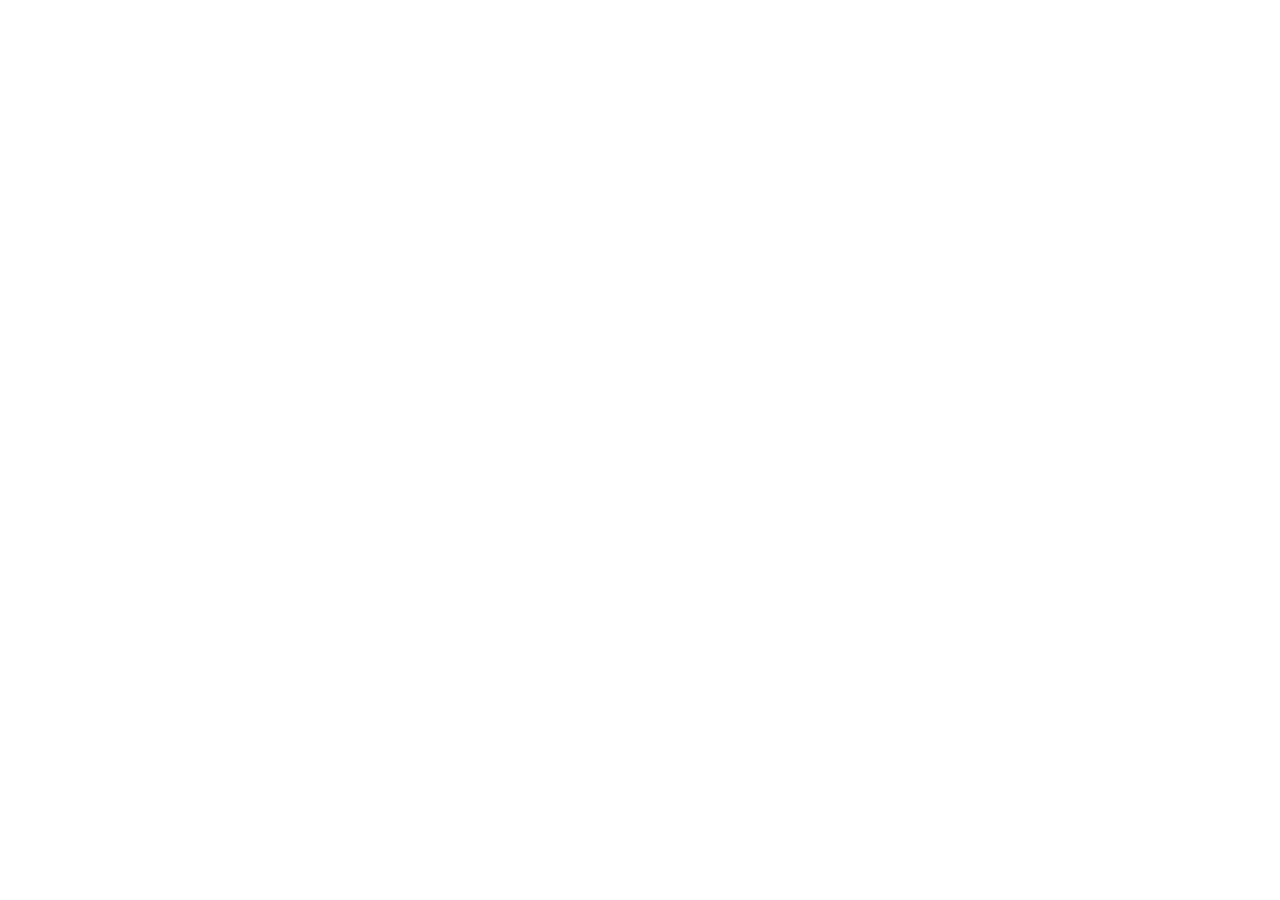
==== village-pond-planner/frontend/index.html @ ec5ebea5 "Initial Commit" ====
<!DOCTYPE html>
<html lang="en">
  <head>
    <meta charset="UTF-8" />
    <meta name="viewport" content="width=device-width, initial-scale=1.0" />
    <title>Village Pond Planner — AI-Based Site Selection</title>
    <meta name="description" content="AI-based Village Pond Planning System — terrain analysis, catchment delineation, rainfall integration, and suitability scoring for optimal pond site selection." />
    <link rel="stylesheet" href="https://unpkg.com/leaflet@1.9.4/dist/leaflet.css" />
    <link rel="preconnect" href="https://fonts.googleapis.com" />
    <link href="https://fonts.googleapis.com/css2?family=Inter:wght@300;400;500;600;700&display=swap" rel="stylesheet" />
  </head>
  <body>
    <div id="root"></div>
    <script type="module" src="/src/main.jsx"></script>
  </body>
</html>
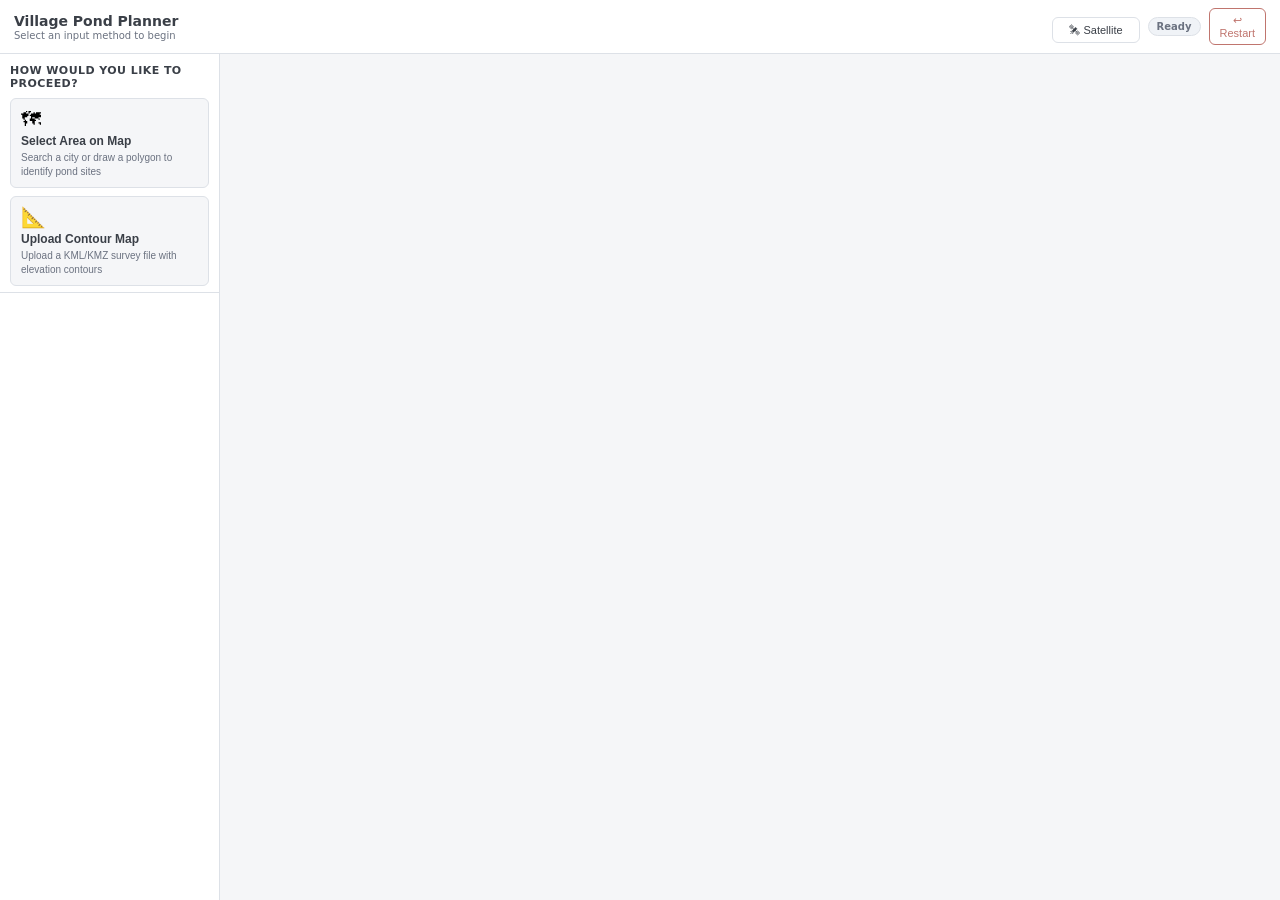
==== commit c1decd2f: "Final updates to UI, backend logic, and report" ====
--- a/village-pond-planner/frontend/index.html
+++ b/village-pond-planner/frontend/index.html
@@ -1,16 +1,260 @@
 <!DOCTYPE html>
 <html lang="en">
-  <head>
-    <meta charset="UTF-8" />
-    <meta name="viewport" content="width=device-width, initial-scale=1.0" />
-    <title>Village Pond Planner — AI-Based Site Selection</title>
-    <meta name="description" content="AI-based Village Pond Planning System — terrain analysis, catchment delineation, rainfall integration, and suitability scoring for optimal pond site selection." />
-    <link rel="stylesheet" href="https://unpkg.com/leaflet@1.9.4/dist/leaflet.css" />
-    <link rel="preconnect" href="https://fonts.googleapis.com" />
-    <link href="https://fonts.googleapis.com/css2?family=Inter:wght@300;400;500;600;700&display=swap" rel="stylesheet" />
-  </head>
-  <body>
-    <div id="root"></div>
-    <script type="module" src="/src/main.jsx"></script>
-  </body>
+<head>
+  <meta charset="UTF-8" />
+  <meta name="viewport" content="width=device-width, initial-scale=1.0" />
+  <title>Village Pond Planner</title>
+  <meta name="description" content="Plan village pond sites using terrain analysis, rainfall data and catchment delineation." />
+
+  <link rel="stylesheet" href="https://unpkg.com/leaflet@1.9.4/dist/leaflet.css" />
+  <script src="https://unpkg.com/leaflet@1.9.4/dist/leaflet.js"></script>
+  <link rel="stylesheet" href="https://cdnjs.cloudflare.com/ajax/libs/leaflet.draw/1.0.4/leaflet.draw.css" />
+  <script src="https://cdnjs.cloudflare.com/ajax/libs/leaflet.draw/1.0.4/leaflet.draw.js"></script>
+  <link rel="stylesheet" href="style.css?v=3" />
+</head>
+<body>
+
+<!-- Header -->
+<header>
+  <div>
+    <h1>Village Pond Planner</h1>
+    <div class="subtitle" id="header-subtitle">Select an input method to begin</div>
+  </div>
+  <div style="display:flex;align-items:center;gap:8px">
+    <button id="btn-satellite" class="btn" title="Toggle satellite imagery">🛰 Satellite</button>
+    <span id="status-tag" class="status-tag">Ready</span>
+    <button id="btn-restart" class="btn danger" style="width:auto;margin:0;padding:5px 10px">↩ Restart</button>
+  </div>
+</header>
+
+<div class="layout">
+  <aside class="sidebar">
+
+    <!-- ═══════════════════════════════════════════════════
+         STEP 0 — Method picker (always first)
+    ═══════════════════════════════════════════════════ -->
+    <div class="sidebar-section" id="step-method">
+      <h2>How would you like to proceed?</h2>
+      <div class="method-cards">
+        <button class="method-card" id="btn-method-area">
+          <span class="method-icon">🗺</span>
+          <span class="method-title">Select Area on Map</span>
+          <span class="method-desc">Search a city or draw a polygon to identify pond sites</span>
+        </button>
+        <button class="method-card" id="btn-method-kml">
+          <span class="method-icon">📐</span>
+          <span class="method-title">Upload Contour Map</span>
+          <span class="method-desc">Upload a KML/KMZ survey file with elevation contours</span>
+        </button>
+      </div>
+    </div>
+
+    <!-- ═══════════════════════════════════════════════════
+         STEP 1A — Map path: city search
+    ═══════════════════════════════════════════════════ -->
+    <div class="sidebar-section hidden" id="step-city" style="display:none">
+      <div class="step-header">
+        <span class="step-num">1</span>
+        <h2>City / Village</h2>
+      </div>
+      <label for="inp-city">City or village name</label>
+      <input id="inp-city" type="text" placeholder="e.g. Bhilai" />
+      <label for="inp-state">State <span style="font-size:10px;color:#9aa">(helps disambiguate)</span></label>
+      <input id="inp-state" type="text" placeholder="e.g. Chhattisgarh" />
+      <button id="btn-city-search" class="btn primary">Search →</button>
+      <div id="city-error" class="error-box"></div>
+      <div id="city-found" class="hidden" style="margin-top:6px">
+        <div class="city-pill">
+          <span id="city-found-name"></span>
+          <button id="btn-city-clear" class="pill-x" title="Clear">✕</button>
+        </div>
+      </div>
+      <!-- Skip city search and just draw -->
+      <button id="btn-skip-city" class="btn" style="margin-top:6px;font-size:11px">
+        Skip — draw directly on map ↓
+      </button>
+    </div>
+
+    <!-- ═══════════════════════════════════════════════════
+         STEP 2A — Map path: choose sub-mode
+    ═══════════════════════════════════════════════════ -->
+    <div class="sidebar-section hidden" id="step-mapmode" style="display:none">
+      <div class="step-header">
+        <span class="step-num">2</span>
+        <h2>What do you want?</h2>
+      </div>
+      <div class="mode-group">
+        <button class="btn mode-btn active" id="btn-mode-top3" data-mode="top3">🏅 Top 3 Sites</button>
+        <button class="btn mode-btn" id="btn-mode-draw" data-mode="draw">✏️ Analyze My Area</button>
+      </div>
+      <p id="mode-hint" class="mode-hint">
+        Auto-recommend the 3 best pond sites inside the city bounds.
+      </p>
+    </div>
+
+    <!-- ═══════════════════════════════════════════════════
+         STEP 3A-i — Top-3 parameters + results
+    ═══════════════════════════════════════════════════ -->
+    <div class="sidebar-section hidden" id="step-top3" style="display:none">
+      <div class="step-header">
+        <span class="step-num">3</span>
+        <h2>Parameters</h2>
+      </div>
+      <label for="sel-lc-city">Land cover</label>
+      <select id="sel-lc-city">
+        <option value="agricultural" selected>Agricultural</option>
+        <option value="vegetated">Vegetated / Forest</option>
+        <option value="built_up">Built-up</option>
+        <option value="default">Default / Mixed</option>
+      </select>
+      <label for="inp-depth-city">Pond depth (m)</label>
+      <input id="inp-depth-city" type="number" min="0.5" max="10" step="0.5" value="3" />
+      <button id="btn-top3-run" class="btn primary">Find Best Sites →</button>
+      <div id="top3-cards" style="margin-top:10px"></div>
+    </div>
+
+    <!-- ═══════════════════════════════════════════════════
+         STEP 3A-ii — Draw-area controls
+    ═══════════════════════════════════════════════════ -->
+    <div class="sidebar-section hidden" id="step-draw" style="display:none">
+      <div class="step-header">
+        <span class="step-num">3</span>
+        <h2>Draw Area</h2>
+      </div>
+      <button id="btn-draw-land" class="btn">Draw land area</button>
+      <button id="btn-draw-catchment" class="btn">Draw catchment <span style="font-size:10px;color:#9aa">(optional)</span></button>
+      <div id="error-box" class="error-box"></div>
+    </div>
+
+    <!-- Draw parameters -->
+    <div class="sidebar-section hidden" id="step-draw-params" style="display:none">
+      <div class="step-header">
+        <span class="step-num">4</span>
+        <h2>Parameters</h2>
+      </div>
+      <label for="sel-land-cover">Land cover</label>
+      <select id="sel-land-cover">
+        <option value="agricultural" selected>Agricultural</option>
+        <option value="vegetated">Vegetated / Forest</option>
+        <option value="built_up">Built-up</option>
+        <option value="default">Default / Mixed</option>
+      </select>
+      <label for="inp-depth">Pond depth (m)</label>
+      <input id="inp-depth" type="number" min="0.5" max="10" step="0.5" value="3" />
+      <button id="btn-analyze" class="btn primary" disabled>Analyze →</button>
+    </div>
+
+    <!-- Draw results -->
+    <div class="sidebar-section hidden" id="step-draw-results" style="display:none">
+      <div class="step-header">
+        <span class="step-num">5</span>
+        <h2>Results</h2>
+      </div>
+      <div id="results" class="results">
+        <div class="result-row"><span class="result-label">Catchment area</span><span class="result-value highlight" id="r-catch-area">—</span></div>
+        <div class="result-row"><span class="result-label">Annual rainfall</span><span class="result-value" id="r-rainfall">—</span></div>
+        <div class="result-row"><span class="result-label">Expected water volume</span><span class="result-value highlight" id="r-storage">—</span></div>
+        <div class="result-row"><span class="result-label">Est. annual runoff</span><span class="result-value" id="r-runoff">—</span></div>
+        <div class="result-row"><span class="result-label">Pond surface area</span><span class="result-value" id="r-pond-area">—</span></div>
+        <div class="result-row"><span class="result-label">Pond depth</span><span class="result-value" id="r-pond-depth">—</span></div>
+        <div class="score-bar-wrap">
+          <div class="result-row" style="border:none;padding-bottom:2px">
+            <span class="result-label">Suitability</span>
+            <span class="result-value highlight" id="r-suitability">—</span>
+          </div>
+          <div class="score-bar-bg"><div id="score-bar" class="score-bar-fill" style="width:0%"></div></div>
+        </div>
+        <div class="result-row" style="margin-top:4px"><span class="result-label">Rainfall source</span><span class="result-value" id="r-source">—</span></div>
+        <div class="result-row"><span class="result-label">Catchment method</span><span class="result-value" id="r-catch-src">—</span></div>
+        <p class="result-note">Preliminary estimate. Engineering survey required before construction.</p>
+      </div>
+    </div>
+
+    <!-- ═══════════════════════════════════════════════════
+         STEP 1B — KML upload path
+    ═══════════════════════════════════════════════════ -->
+    <div class="sidebar-section hidden" id="step-kml" style="display:none">
+      <div class="step-header">
+        <span class="step-num">1</span>
+        <h2>Upload Contour Map</h2>
+      </div>
+      <p style="font-size:10px;color:#9aa;margin:0 0 6px;line-height:1.5">
+        Upload a KML or KMZ file containing elevation contour lines. Terrain will be reconstructed and analyzed automatically.
+      </p>
+      <label for="inp-kml">KML / KMZ file</label>
+      <input id="inp-kml" type="file" accept=".kml,.kmz" style="font-size:11px;padding:3px 0" />
+
+      <label for="sel-lc-kml">Land cover</label>
+      <select id="sel-lc-kml">
+        <option value="agricultural" selected>Agricultural</option>
+        <option value="vegetated">Vegetated / Forest</option>
+        <option value="built_up">Built-up</option>
+        <option value="default">Default / Mixed</option>
+      </select>
+      <label for="inp-depth-kml">Pond depth (m)</label>
+      <input id="inp-depth-kml" type="number" min="0.5" max="10" step="0.5" value="3" />
+      <button id="btn-kml-run" class="btn primary" disabled>Analyze Contours →</button>
+      <div id="kml-error" class="error-box"></div>
+    </div>
+
+    <!-- KML — terrain visualizations -->
+    <div class="sidebar-section hidden" id="step-kml-viz" style="display:none">
+      <div class="step-header">
+        <span class="step-num">2</span>
+        <h2>Terrain Views</h2>
+      </div>
+      <p style="font-size:10px;color:#9aa;margin:0 0 8px">Click on the images to download them.</p>
+      <div class="viz-card">
+        <div class="viz-label" style="display:flex; justify-content:space-between;">
+          Filled DEM <span style="font-size:14px; margin-top:-2px;">⤓</span>
+        </div>
+        <a id="link-dem" href="#" download="filled_dem.png" title="Download DEM image">
+          <img id="img-dem" src="" alt="Filled DEM" class="viz-img" />
+        </a>
+      </div>
+      <div class="viz-card" style="margin-top:6px">
+        <div class="viz-label" style="display:flex; justify-content:space-between;">
+          Flow Accumulation <span style="font-size:14px; margin-top:-2px;">⤓</span>
+        </div>
+        <a id="link-flow" href="#" download="flow_accumulation.png" title="Download Flow map">
+          <img id="img-flow" src="" alt="Flow Accumulation" class="viz-img" />
+        </a>
+      </div>
+    </div>
+
+    <!-- KML — results -->
+    <div class="sidebar-section hidden" id="step-kml-results" style="display:none">
+      <div class="step-header">
+        <span class="step-num">3</span>
+        <h2>Results</h2>
+      </div>
+      <div id="kml-results" class="results visible">
+        <div class="result-row"><span class="result-label">Contour lines</span><span class="result-value" id="kr-contours">—</span></div>
+        <div class="result-row"><span class="result-label">Elevation range</span><span class="result-value" id="kr-elev">—</span></div>
+        <div class="result-row"><span class="result-label">Catchment area</span><span class="result-value highlight" id="kr-catch">—</span></div>
+        <div class="result-row"><span class="result-label">Expected water vol.</span><span class="result-value highlight" id="kr-storage">—</span></div>
+        <div class="result-row"><span class="result-label">Est. annual runoff</span><span class="result-value" id="kr-runoff">—</span></div>
+        <div class="result-row"><span class="result-label">Pond surface area</span><span class="result-value" id="kr-pond-area">—</span></div>
+        <div class="result-row"><span class="result-label">Pond depth</span><span class="result-value" id="kr-pond-depth">—</span></div>
+        <div class="score-bar-wrap">
+          <div class="result-row" style="border:none;padding-bottom:2px">
+            <span class="result-label">Suitability</span>
+            <span class="result-value highlight" id="kr-score">—</span>
+          </div>
+          <div class="score-bar-bg"><div id="kr-score-bar" class="score-bar-fill" style="width:0%"></div></div>
+        </div>
+        <p class="result-note">Preliminary estimate. Engineering survey required before construction.</p>
+      </div>
+    </div>
+
+  </aside>
+
+  <!-- Map -->
+  <div id="map" style="position:relative">
+    <div id="draw-mode-badge"></div>
+  </div>
+</div>
+
+<script src="app.js?v=2"></script>
+</body>
 </html>
--- a/village-pond-planner/frontend/style.css
+++ b/village-pond-planner/frontend/style.css
@@ -0,0 +1,340 @@
+/* Village Pond Planner — wizard stylesheet */
+
+:root {
+  --bg:           #f5f6f8;
+  --surface:      #ffffff;
+  --border:       #dde1e7;
+  --accent:       #6c9eb7;
+  --accent-hover: #5a8fa8;
+  --accent-light: #ddeef7;
+  --green:        #7fb89a;
+  --text:         #3a3f47;
+  --text-soft:    #6b7280;
+  --danger:       #c0756e;
+  --radius:       6px;
+  --shadow:       0 1px 4px rgba(0,0,0,.08);
+}
+
+*, *::before, *::after { box-sizing: border-box; margin: 0; padding: 0; }
+
+body {
+  font-family: system-ui, -apple-system, sans-serif;
+  font-size: 13px;
+  color: var(--text);
+  background: var(--bg);
+  height: 100vh;
+  display: flex;
+  flex-direction: column;
+  overflow: hidden;
+}
+
+/* ── Header ─────────────────────────────────────────────────────────── */
+header {
+  background: var(--surface);
+  border-bottom: 1px solid var(--border);
+  padding: 8px 14px;
+  display: flex;
+  align-items: center;
+  justify-content: space-between;
+  flex-shrink: 0;
+  gap: 10px;
+}
+header h1 { font-size: 14px; font-weight: 700; color: var(--text); }
+.subtitle  { font-size: 10px; color: var(--text-soft); margin-top: 1px; }
+
+/* ── Layout ─────────────────────────────────────────────────────────── */
+.layout {
+  display: flex;
+  flex: 1;
+  overflow: hidden;
+}
+
+/* ── Sidebar ─────────────────────────────────────────────────────────── */
+.sidebar {
+  width: 220px;
+  min-width: 220px;
+  background: var(--surface);
+  border-right: 1px solid var(--border);
+  overflow-y: auto;
+  overflow-x: hidden;
+  display: flex;
+  flex-direction: column;
+  gap: 0;
+  padding: 0 0 16px;
+}
+
+.sidebar-section {
+  padding: 10px 10px 6px;
+  border-bottom: 1px solid var(--border);
+  overflow: hidden;  /* prevents child images overflowing */
+  min-width: 0;      /* allows flex children to shrink */
+  flex-shrink: 0;    /* prevents section from shrinking vertically and clipping content */
+}
+.sidebar-section:last-child { border-bottom: none; }
+
+.hidden { display: none !important; }
+
+/* ── Step header ─────────────────────────────────────────────────────── */
+.step-header {
+  display: flex;
+  align-items: center;
+  gap: 6px;
+  margin-bottom: 8px;
+}
+.step-num {
+  width: 18px; height: 18px;
+  background: var(--accent);
+  color: #fff;
+  border-radius: 50%;
+  font-size: 10px;
+  font-weight: 700;
+  display: flex;
+  align-items: center;
+  justify-content: center;
+  flex-shrink: 0;
+}
+.step-header h2 {
+  font-size: 11px;
+  font-weight: 700;
+  color: var(--text);
+  text-transform: uppercase;
+  letter-spacing: .04em;
+}
+
+/* ── Sidebar section h2 (no step-header) ─────────────────────────────── */
+.sidebar-section > h2 {
+  font-size: 11px;
+  font-weight: 700;
+  color: var(--text);
+  text-transform: uppercase;
+  letter-spacing: .04em;
+  margin-bottom: 8px;
+}
+
+/* ── Method cards (Step 0) ───────────────────────────────────────────── */
+.method-cards { display: flex; flex-direction: column; gap: 8px; }
+
+.method-card {
+  display: flex;
+  flex-direction: column;
+  align-items: flex-start;
+  gap: 3px;
+  background: var(--bg);
+  border: 1px solid var(--border);
+  border-radius: var(--radius);
+  padding: 10px 10px 8px;
+  cursor: pointer;
+  text-align: left;
+  transition: border-color .15s, box-shadow .15s;
+  width: 100%;
+}
+.method-card:hover {
+  border-color: var(--accent);
+  box-shadow: 0 0 0 2px rgba(108,158,183,.15);
+}
+.method-icon  { font-size: 20px; line-height: 1; }
+.method-title { font-size: 12px; font-weight: 700; color: var(--text); margin-top: 2px; }
+.method-desc  { font-size: 10px; color: var(--text-soft); line-height: 1.4; }
+
+/* ── Form inputs ─────────────────────────────────────────────────────── */
+label {
+  display: block;
+  font-size: 10px;
+  font-weight: 600;
+  color: var(--text-soft);
+  text-transform: uppercase;
+  letter-spacing: .04em;
+  margin: 8px 0 3px;
+}
+label:first-of-type { margin-top: 0; }
+
+input[type="text"],
+input[type="number"],
+select {
+  width: 100%;
+  border: 1px solid var(--border);
+  border-radius: var(--radius);
+  padding: 5px 7px;
+  font-size: 11px;
+  color: var(--text);
+  background: var(--surface);
+  outline: none;
+}
+input:focus, select:focus { border-color: var(--accent); }
+
+/* ── Buttons ─────────────────────────────────────────────────────────── */
+.btn {
+  display: block;
+  width: 100%;
+  padding: 6px 10px;
+  margin-top: 6px;
+  border: 1px solid var(--border);
+  border-radius: var(--radius);
+  background: var(--surface);
+  font-size: 11px;
+  font-weight: 500;
+  color: var(--text);
+  cursor: pointer;
+  text-align: center;
+  transition: background .13s, border-color .13s;
+}
+.btn:hover:not(:disabled) { background: #f0f3f7; border-color: #c5ccd6; }
+.btn:disabled { opacity: .45; cursor: not-allowed; }
+.btn.primary  { background: var(--accent); border-color: var(--accent); color: #fff; }
+.btn.primary:hover:not(:disabled) { background: var(--accent-hover); }
+.btn.danger   { color: var(--danger); border-color: var(--danger); }
+.btn.danger:hover { background: #fdf0ef; }
+.btn.active   { background: var(--accent-light); border-color: var(--accent); color: var(--accent); font-weight: 600; }
+
+/* ── Mode buttons ────────────────────────────────────────────────────── */
+.mode-group  { display: flex; gap: 5px; margin-bottom: 5px; }
+.mode-btn    { flex: 1; font-size: 10px; padding: 5px 3px; margin-top: 0; }
+.mode-hint   { font-size: 10px; color: var(--text-soft); line-height: 1.5; margin: 0; }
+
+/* ── City pill ───────────────────────────────────────────────────────── */
+.city-pill {
+  display: flex; align-items: center; justify-content: space-between;
+  background: #eef2f6; border: 1px solid var(--border); border-radius: 20px;
+  padding: 4px 8px 4px 10px; font-size: 10px; gap: 5px;
+  overflow: hidden; white-space: nowrap;
+}
+.city-pill span { overflow: hidden; text-overflow: ellipsis; flex: 1; }
+.pill-x {
+  flex-shrink: 0; background: none; border: none; cursor: pointer;
+  color: var(--text-soft); font-size: 11px; padding: 0 2px;
+}
+.pill-x:hover { color: var(--danger); }
+
+/* ── Error / status boxes ────────────────────────────────────────────── */
+.error-box {
+  display: none; margin-top: 6px;
+  padding: 5px 8px; border-radius: var(--radius);
+  background: #fdf2f1; border: 1px solid #ecc; color: var(--danger);
+  font-size: 10px; line-height: 1.4;
+}
+.error-box.visible { display: block; }
+
+.status-tag {
+  font-size: 10px; font-weight: 600; padding: 3px 8px;
+  border-radius: 12px; border: 1px solid var(--border);
+  background: #f0f3f7; color: var(--text-soft);
+  white-space: nowrap;
+}
+.status-tag.loading { background: #fef9ec; border-color: #f5d77a; color: #8a6a00; }
+.status-tag.done    { background: #eef7f2; border-color: #9ecfb3; color: #2d7a4a; }
+.status-tag.error   { background: #fdf2f1; border-color: #ecc;    color: var(--danger); }
+.status-tag.drawing { background: #eef2ff; border-color: #a0adf5; color: #3949ab; }
+
+@keyframes spin { to { transform: rotate(360deg); } }
+.spinner {
+  display: inline-block; width: 10px; height: 10px;
+  border: 2px solid #e0b830; border-top-color: transparent;
+  border-radius: 50%; animation: spin .7s linear infinite; margin-right: 4px;
+  vertical-align: middle;
+}
+
+/* ── Results ─────────────────────────────────────────────────────────── */
+.results { display: none; }
+.results.visible { display: block; }
+
+.result-row {
+  display: flex; justify-content: space-between; align-items: baseline;
+  padding: 4px 0; border-bottom: 1px solid #f3f4f6; gap: 6px;
+}
+.result-row:last-child { border-bottom: none; }
+.result-label { font-size: 10px; color: var(--text-soft); flex-shrink: 0; }
+.result-value { font-size: 11px; font-weight: 600; color: var(--text); text-align: right; }
+.result-value.highlight { color: var(--accent); }
+.result-note  { font-size: 9px; color: #aaa; margin-top: 6px; line-height: 1.4; }
+.loading-note { font-size: 10px; color: var(--text-soft); padding: 4px 0; }
+
+.score-bar-wrap { margin-top: 4px; }
+.score-bar-bg   { background: #edf1f5; border-radius: 4px; height: 5px; margin-top: 3px; overflow: hidden; }
+.score-bar-fill { height: 100%; background: var(--accent); border-radius: 4px; transition: width .5s; }
+
+/* ── Site cards (top-3) ──────────────────────────────────────────────── */
+.site-card {
+  border: 1px solid var(--border); border-radius: var(--radius);
+  margin-bottom: 7px; cursor: pointer; overflow: hidden;
+  transition: box-shadow .15s, border-color .15s;
+}
+.site-card:hover  { box-shadow: 0 2px 6px rgba(0,0,0,.08); border-color: #c5ccd6; }
+.site-card.active { border-color: var(--accent); box-shadow: 0 0 0 2px rgba(108,158,183,.2); }
+.site-card-header {
+  display: flex; justify-content: space-between; align-items: center;
+  padding: 5px 8px; background: #f8f9fa;
+  border-bottom: 1px solid var(--border); border-left: 3px solid #888;
+}
+.site-rank  { font-size: 11px; font-weight: 700; }
+.site-score { font-size: 10px; font-weight: 600; color: var(--accent); }
+.site-card-body { padding: 3px 8px 5px; }
+.site-card-body .result-row { padding: 2px 0; border-bottom: 1px solid #f3f4f6; }
+.site-card-body .result-row:last-child { border-bottom: none; }
+
+/* ── Terrain viz (KML) ───────────────────────────────────────────────── */
+.viz-grid { display: flex; flex-direction: column; gap: 8px; }
+.viz-card  { 
+  border: 1px solid var(--border); 
+  border-radius: var(--radius); 
+  overflow: hidden; 
+  width: 100%;
+  box-sizing: border-box;
+}
+.viz-label {
+  font-size: 10px; font-weight: 600; color: var(--text-soft);
+  text-transform: uppercase; letter-spacing: .04em;
+  padding: 4px 8px; background: #f8f9fa; border-bottom: 1px solid var(--border);
+}
+.viz-img   { 
+  width: 100%; 
+  max-width: 100%;
+  height: auto;
+  display: block; 
+}
+
+/* ── Map ─────────────────────────────────────────────────────────────── */
+#map { flex: 1; position: relative; }
+
+#draw-mode-badge {
+  display: none;
+  position: absolute; top: 8px; left: 50%; transform: translateX(-50%);
+  background: rgba(255,255,255,.96); border: 1px solid var(--border);
+  border-radius: 20px; padding: 4px 12px; font-size: 10px;
+  color: var(--text-soft); z-index: 1000; box-shadow: var(--shadow);
+  white-space: nowrap; pointer-events: none;
+}
+#draw-mode-badge.visible { display: block; }
+
+/* ── Legend ──────────────────────────────────────────────────────────── */
+.legend {
+  background: rgba(255,255,255,.93); border: 1px solid var(--border);
+  border-radius: var(--radius); padding: 6px 8px;
+  font-size: 10px; line-height: 1.8;
+  box-shadow: var(--shadow);
+}
+.legend-item { display: flex; align-items: center; gap: 5px; }
+.legend-swatch {
+  width: 14px; height: 14px;
+  border: 1.5px solid #888;
+  border-radius: 2px;
+  flex-shrink: 0;
+  display: inline-block;
+}
+
+/* ── Leaflet.draw overrides ─────────────────────────────────────────── */
+.leaflet-draw-actions { top: 0 !important; }
+.leaflet-draw-actions a {
+  height: 22px !important; line-height: 22px !important;
+  font-size: 11px !important; padding: 0 8px !important;
+  background: var(--surface) !important; color: var(--text) !important;
+  border-color: var(--border) !important;
+}
+.leaflet-draw-actions a:hover { background: #eef2f6 !important; }
+.leaflet-draw-toolbar a { width: 24px !important; height: 24px !important; line-height: 24px !important; }
+.leaflet-draw-tooltip {
+  font-size: 11px !important; padding: 3px 8px !important;
+  background: rgba(255,255,255,.93) !important; border: 1px solid var(--border) !important;
+  border-radius: var(--radius) !important; box-shadow: var(--shadow) !important;
+  color: var(--text-soft) !important;
+}
+.leaflet-draw-tooltip:before { display: none !important; }
